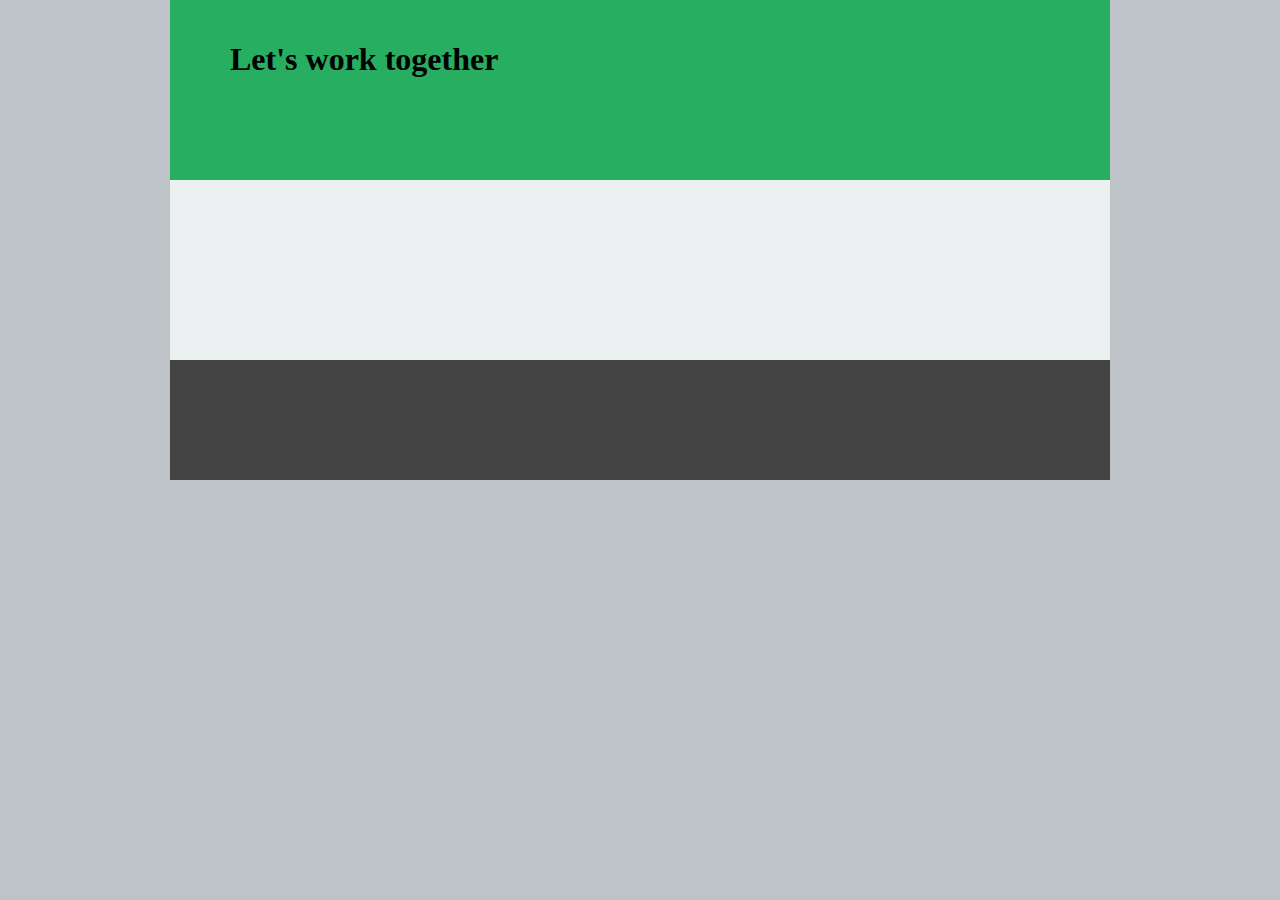
==== index.html @ 9d02b2a2 "Initial commit" ====
<!DOCTYPE html>
<html lang="en">
<head>
  <meta charset="UTF-8">
  <meta name="viewport" content="width=device-width, initial-scale=1.0">
  <meta http-equiv="X-UA-Compatible" content="ie=edge">
  <link rel="stylesheet" href="css/style.css">
  <title>Document</title>
</head>
<body>
  <div class="wrapper">

    <header class="site-header">
      <h1>Let's work together</h1>
    </header>

    <main class="main">

    </main>

    <footer class=" site-footer">

    </footer>

  </div>

</body>
</html>
---- css/style.css ----
*, *::before, *::after {
  box-sizing: border-box;
}


body {
  margin: 0;
  background-color: #bdc3c7;
}

.wrapper {
  width: 940px;
  margin-left: auto;
  margin-right: auto;
}

.site-header {
  background-color: #27ae60;
  padding: 20px 60px 80px 60px;
}
.main {
  padding: 105px 60px 75px 60px;
  background-color: #ecf0f1;
}
.site-footer {
  padding: 60px 30px;
  background-color: #444444;

}
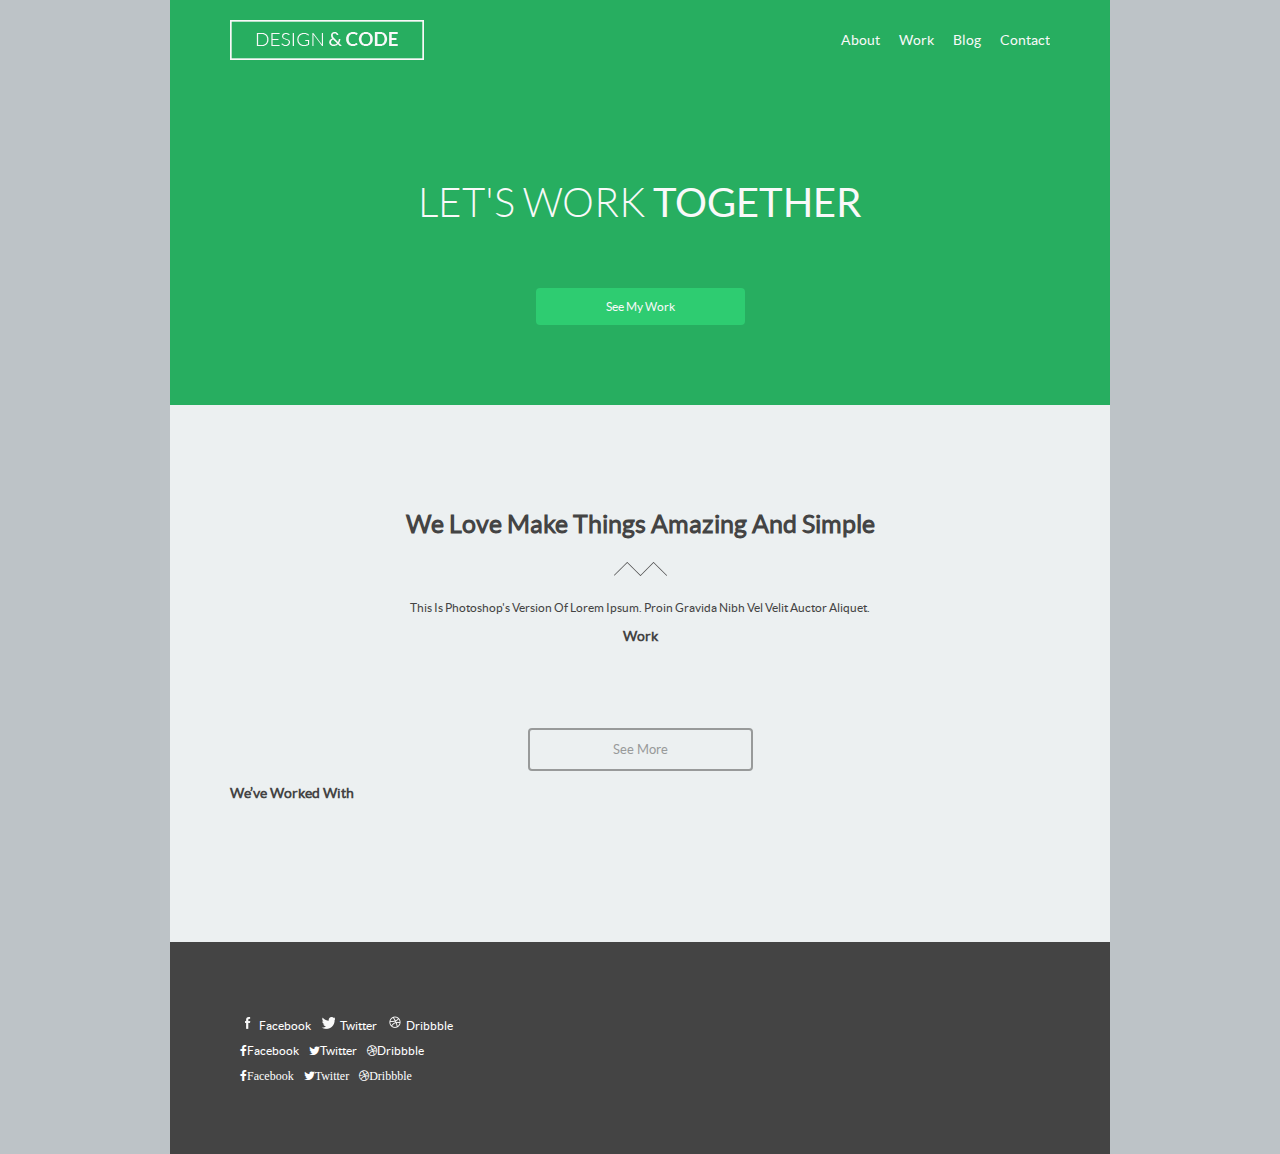
==== commit c1aeac5d: "Add content" ====
--- a/index.html
+++ b/index.html
@@ -4,21 +4,89 @@
   <meta charset="UTF-8">
   <meta name="viewport" content="width=device-width, initial-scale=1.0">
   <meta http-equiv="X-UA-Compatible" content="ie=edge">
-  <link rel="stylesheet" href="css/style.css">
+  <!-- <link href="https://fonts.googleapis.com/css?family=Lato:300,400" rel="stylesheet"> -->
+  <link rel="stylesheet" href="https://cdnjs.cloudflare.com/ajax/libs/font-awesome/4.7.0/css/font-awesome.min.css">
+  <link rel="stylesheet" href="/css/style.css">
   <title>Document</title>
 </head>
 <body>
   <div class="wrapper">
 
     <header class="site-header">
-      <h1>Let's work together</h1>
+      <div class="site-header__top">
+        <a href="" class="site-logo">
+          <img src="img/logo.png" alt="" >
+        </a>
+
+
+        <nav class="site-nav">
+          <ul>
+            <li><a href="">About</a></li>
+            <li><a href="">work</a></li>
+            <li><a href="">Blog</a></li>
+            <li><a href="">Contact</a></li>
+          </ul>
+        </nav>
+      </div>
+
+      <h1><span>Let's work</span> together</h1>
+
+      <div class="text-center">
+        <a href="" class="btn-success">See my Work</a>
+      </div>
     </header>
 
     <main class="main">
+      <h2 class="text-center h-decor">We love make things amazing and simple</h2>
+
+      <p class="text-center">This is Photoshop's version of Lorem Ipsum. Proin gravida nibh vel velit auctor aliquet.</p>
+      <h3 class="text-center">Work</h3>
+      <div class="gallery">
+        <div class="gallery-item"><img src="//lorempixel.com/400/235" alt=""></div>
+        <div class="gallery-item"><img src="//lorempixel.com/400/235" alt=""></div>
+        <div class="gallery-item"><img src="//lorempixel.com/400/235" alt=""></div>
+        <div class="gallery-item"><img src="//lorempixel.com/400/235" alt=""></div>
+      </div>
+
+      <div class="text-center">
+        <a href="" class="btn-outline">See more</a>
+      </div>
+
+
+      <h3>We’ve Worked With</h3>
+      <div class="gallery-partners">
+         <div class="gallery-partner-item">
+           <img src="" alt="">
+         </div>
+         <div class="gallery-partner-item">
+           <img src="" alt="">
+         </div>
+         <div class="gallery-partner-item">
+           <img src="" alt="">
+         </div>
+         <div class="gallery-partner-item">
+           <img src="" alt="">
+         </div>
+      </div>
 
     </main>
 
     <footer class=" site-footer">
+      <ul class="social">
+        <li><a href="//facebook.com/">Facebook</a></li>
+        <li><a href="//twitter.com/">Twitter</a></li>
+        <li><a href="//dribbble.com/">Dribbble</a></li>
+      </ul>
+      <ul class="social">
+        <li><a ><i class="fa fa-facebook"></i>Facebook</a></li>
+        <li><a ><i class="fa fa-twitter"></i>Twitter</a></li>
+        <li><a ><i class="fa fa-dribbble"></i>Dribbble</a></li>
+      </ul>
+      <ul class="social">
+        <li><a class="fa fa-facebook">Facebook</a></li>
+        <li><a class="fa fa-twitter">Twitter</a></li>
+        <li><a class="fa fa-dribbble">Dribbble</a></li>
+      </ul>
 
     </footer>
 
--- a/css/style.css
+++ b/css/style.css
@@ -1,11 +1,45 @@
+@font-face {
+    font-family: 'Lato';
+    src: url('../fonts/lato-light-webfont.woff2') format('woff2'),
+         url('../fonts/lato-light-webfont.woff') format('woff');
+    font-weight: 300;
+    font-style: normal;
+}
+
+@font-face {
+    font-family: 'Lato';
+    src: url('../fonts/lato-regular-webfont.woff2') format('woff2'),
+         url('../fonts/lato-regular-webfont.woff') format('woff');
+    font-weight: normal;
+    font-style: normal;
+}
+
+
+
+
+
 *, *::before, *::after {
   box-sizing: border-box;
 }
 
-
 body {
   margin: 0;
   background-color: #bdc3c7;
+  font-family: 'Lato', sans-serif;
+  font-size: 12px;
+  color: #444444;
+  text-transform: capitalize;
+
+
+}
+
+
+.ovh {
+  overflow: hidden;
+}
+
+.text-center {
+  text-align: center;
 }
 
 .wrapper {
@@ -15,15 +49,146 @@
 }
 
 .site-header {
+  color: #f9f9f9;
   background-color: #27ae60;
   padding: 20px 60px 80px 60px;
 }
+
+.site-header__top {
+  overflow: hidden;
+}
+
+.site-header h1 {
+  font-size: 40px;
+  font-weight: normal;
+  text-transform: uppercase;
+  text-align: center;
+  margin-top: 120px;
+  margin-bottom: 63px;
+}
+.site-header h1 span{
+  font-weight: 300;
+}
+
+.site-header a {
+  color: #f9f9f9;
+  text-decoration: none;
+}
+
+.site-logo {
+  display: inline-block;
+}
+
+.site-logo img {
+  vertical-align: top;
+}
+.site-nav {
+  float: right;
+  margin-top: 12px;
+}
+.site-nav ul{
+  margin: 0;
+  padding: 0;
+  list-style-type: none;
+}
+
+.site-nav li {
+  float: left;
+  margin-left: 19px;
+}
+
+.site-nav a {
+  font-size: 14px;
+}
+
+.btn-success {
+  display: inline-block;
+  padding: 12px 70px;
+  background-color: #2ecc71;
+  border-radius: 4px;
+}
+
+.btn-outline {
+  display: inline-block;
+  padding: 12px 83px;
+  background-color: #ecf0f1;
+  border-radius: 4px;
+  font-size: 13px;
+  border: 2px solid #989a9a;
+  text-decoration: none;
+  color: #989a9a;
+}
+
+
 .main {
   padding: 105px 60px 75px 60px;
   background-color: #ecf0f1;
+}
+
+.h-decor {
+  font-size: 25px;
+  margin-bottom: 25px;
+  margin-top: 0;
+  padding-bottom: 38px;
+  background: url('h-bg.png') bottom center no-repeat;
+}
+
+.gallery {
+  overflow: hidden;
+  margin-left: -11px;
+  margin-right: -11px;
+}
+
+.gallery-item {
+  float: left;
+  padding: 11px;
+  width: 50%;
+}
+
+.gallery-item img {
+  max-width: 100%;
 }
 .site-footer {
   padding: 60px 30px;
   background-color: #444444;
 
+}
+
+.social {
+  overflow: hidden;
+  list-style-type: none;
+}
+
+.social li {
+  float: left;
+  margin-right: 10px;
+}
+
+.social a {
+  text-decoration: none;
+  color: #fff;
+  display: inline-block;
+}
+
+.social a[href]::before{
+  content: '';
+  display: inline-block;
+  margin-right: 5px;
+  height: 14px;
+  width: 14px;
+  background-image: url('../img/sprite.png');
+  background-repeat: no-repeat;
+  margin-top: 2px;
+}
+
+.social a[href*=facebook]::before {
+  background-position: 0 -36px;
+}
+
+.social a[href*=dribbble]::before {
+  background-position: 0 0;
+}
+
+.social a[href*=twitter]::before {
+  background-position: 0 -17px;
 }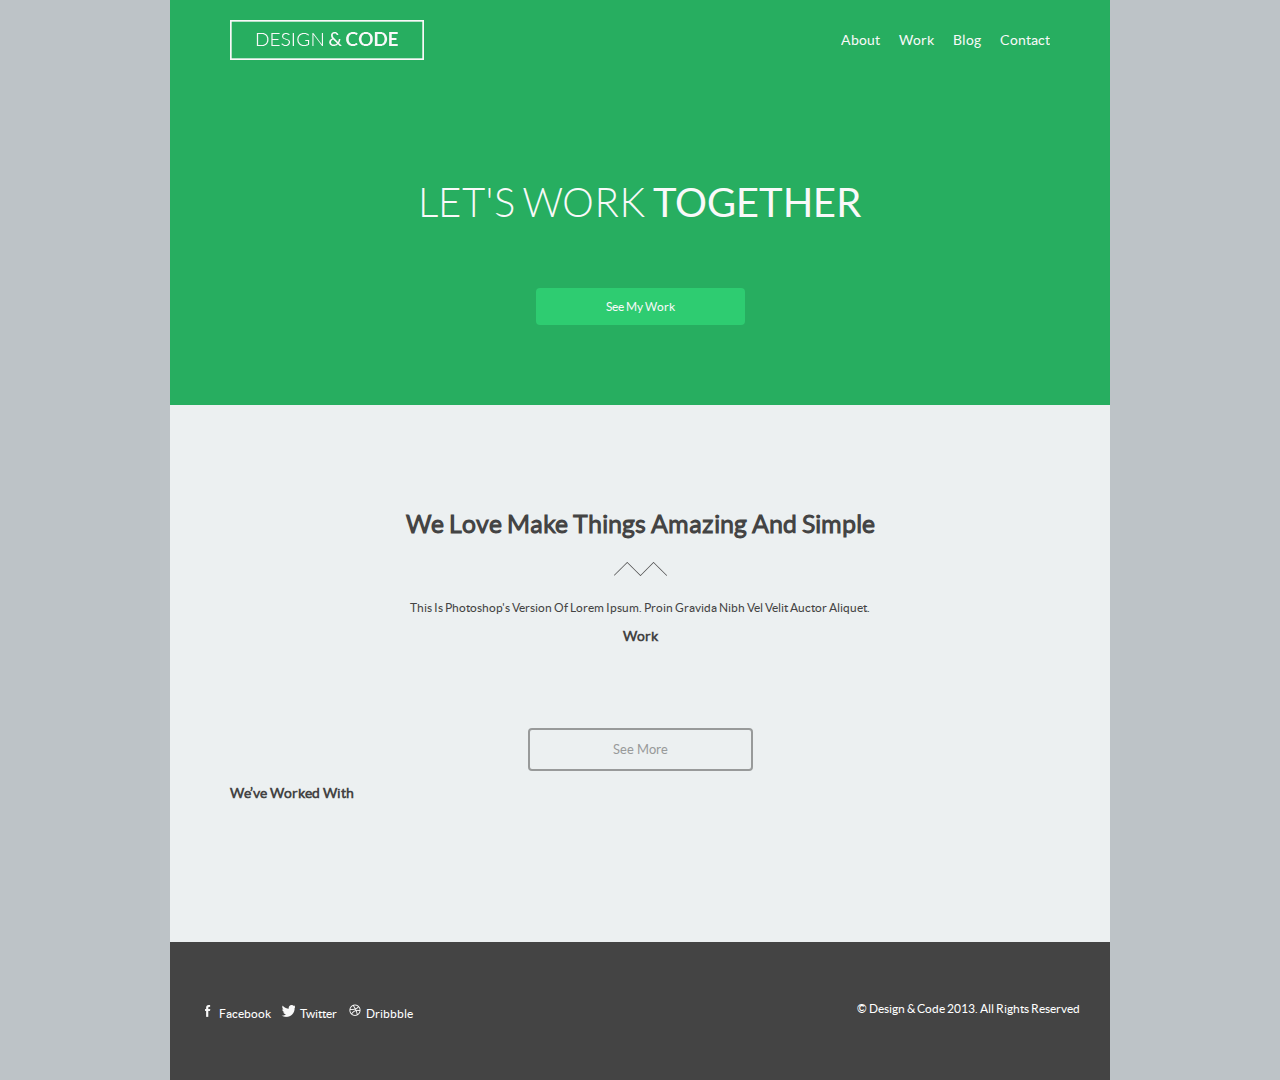
==== commit b983e9f6: "Make RWD" ====
--- a/index.html
+++ b/index.html
@@ -6,7 +6,7 @@
   <meta http-equiv="X-UA-Compatible" content="ie=edge">
   <!-- <link href="https://fonts.googleapis.com/css?family=Lato:300,400" rel="stylesheet"> -->
   <link rel="stylesheet" href="https://cdnjs.cloudflare.com/ajax/libs/font-awesome/4.7.0/css/font-awesome.min.css">
-  <link rel="stylesheet" href="/css/style.css">
+  <link rel="stylesheet" href="css/style.css">
   <title>Document</title>
 </head>
 <body>
@@ -22,7 +22,7 @@
         <nav class="site-nav">
           <ul>
             <li><a href="">About</a></li>
-            <li><a href="">work</a></li>
+            <li><a href="work.html">work</a></li>
             <li><a href="">Blog</a></li>
             <li><a href="">Contact</a></li>
           </ul>
@@ -69,6 +69,8 @@
          </div>
       </div>
 
+
+
     </main>
 
     <footer class=" site-footer">
@@ -77,16 +79,9 @@
         <li><a href="//twitter.com/">Twitter</a></li>
         <li><a href="//dribbble.com/">Dribbble</a></li>
       </ul>
-      <ul class="social">
-        <li><a ><i class="fa fa-facebook"></i>Facebook</a></li>
-        <li><a ><i class="fa fa-twitter"></i>Twitter</a></li>
-        <li><a ><i class="fa fa-dribbble"></i>Dribbble</a></li>
-      </ul>
-      <ul class="social">
-        <li><a class="fa fa-facebook">Facebook</a></li>
-        <li><a class="fa fa-twitter">Twitter</a></li>
-        <li><a class="fa fa-dribbble">Dribbble</a></li>
-      </ul>
+
+      <div class="copy">© Design & Code 2013. All rights reserved</div>
+
 
     </footer>
 
--- a/css/style.css
+++ b/css/style.css
@@ -29,11 +29,19 @@
   font-size: 12px;
   color: #444444;
   text-transform: capitalize;
-
-
-}
-
-
+}
+
+.Twitter {
+  fill: #22b3df;
+  width: 24px
+  stroke: #0ff;
+
+
+}
+.Twitter:hover {
+  fill: #ff0;
+  stroke: #f0f;
+}
 .ovh {
   overflow: hidden;
 }
@@ -43,7 +51,7 @@
 }
 
 .wrapper {
-  width: 940px;
+  max-width: 940px;
   margin-left: auto;
   margin-right: auto;
 }
@@ -89,17 +97,29 @@
 .site-nav ul{
   margin: 0;
   padding: 0;
+  overflow: hidden;
   list-style-type: none;
 }
 
 .site-nav li {
   float: left;
+}
+
+.site-nav li + li {
   margin-left: 19px;
 }
 
 .site-nav a {
   font-size: 14px;
-}
+  transition: 1.5s;
+}
+
+.site-nav a:hover,
+.site-nav a.active {
+  color: #252525;
+}
+
+
 
 .btn-success {
   display: inline-block;
@@ -143,20 +163,82 @@
   float: left;
   padding: 11px;
   width: 50%;
+  position: relative;
+  color: #f9f9f9;
+
+}
+
+.gallery-item__overlay::before {
+  content: '';
+  position: absolute;
+  background-color: rgba(149,165,166, .9);
+  top: 31px;
+  bottom: 31px;
+  left: 31px;
+  right: 31px;
+  opacity: 0;
+  transition: .5s;
+  z-index: 1;
+}
+
+.gallery-item__dsc {
+  position: absolute;
+  text-align: center;
+  opacity: 0;
+  transition: 1.7s;
+  top: 50%;
+  left: 50%;
+  transform: translate(-50%, -50%);
+  z-index: 1;
+}
+
+.gallery-item__title {
+  position: relative;
+  padding-bottom: 8px;
+  margin-bottom: 8px;
+  font-size: 20px;
+}
+
+.gallery-item__title::after {
+  content: '';
+  position: absolute;
+  border-bottom: 1px solid #f9f9f9;
+  bottom: 0;
+  left: 23px;
+  right: 23px;
+}
+
+.gallery-item__category {
+  font-size: 10px;
 }
 
 .gallery-item img {
   max-width: 100%;
-}
+  transition: .5s;
+}
+.gallery-item:hover.gallery-item__overlay::before,
+.gallery-item:hover .gallery-item__dsc {
+  opacity: 1;
+}
+
+.gallery-item:hover img {
+  transform: scale(1.1) rotate(2deg);
+}
+
+
 .site-footer {
   padding: 60px 30px;
   background-color: #444444;
+  overflow: hidden;
 
 }
 
 .social {
   overflow: hidden;
   list-style-type: none;
+  margin: 0;
+  padding: 0;
+  float: left;
 }
 
 .social li {
@@ -191,4 +273,56 @@
 
 .social a[href*=twitter]::before {
   background-position: 0 -17px;
+}
+
+
+.copy {
+  float: right;
+  color: #fff;
+}
+.google-map {
+  width: 100%;
+}
+
+
+@media (max-width: 560px) {
+  .site-nav {
+    float: none;
+    margin-top: 35px;
+  }
+
+  .site-nav ul {
+    display: inline-block;
+  }
+
+  .site-header__top {
+    text-align: center;
+  }
+
+  .site-header h1 {
+    margin-top: 50px;
+  }
+
+  .site-header,
+  .main,
+  .site-footer {
+    padding-left: 20px;
+    padding-right: 20px;
+  }
+
+  .copy,
+  .social {
+    float: none;
+  }
+
+  .social {
+    display: inline-block;
+    margin-bottom: 24px;
+  }
+
+  .site-footer {
+    text-align: center;
+    padding-top: 20px;
+    padding-bottom: 20px;
+  }
 }